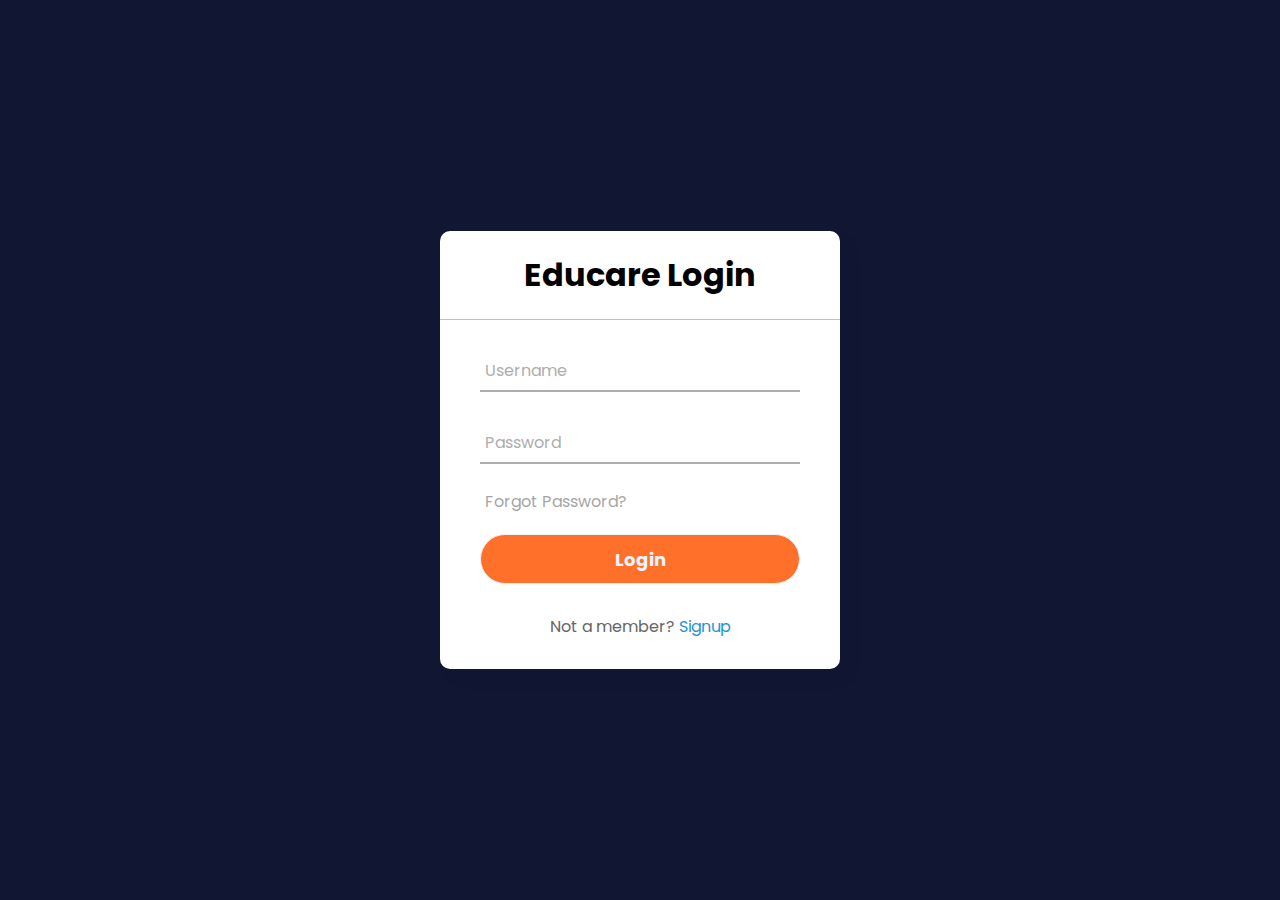
==== index.html @ a629afd0 "Dashboard and class pages" ====
<!DOCTYPE html>
<html lang="en" dir="ltr">
  <head>
    <meta charset="utf-8">
    <title>Educare Login</title>
    <link rel="stylesheet" href="style.css">
  </head>
  <body>
    <div class="center">
      <h1>Educare Login</h1>
      <form method="post">
        <div class="txt_field">
          <input type="text" required>
          <span></span>
          <label>Username</label>
        </div>
        <div class="txt_field">
          <input type="password" required>
          <span></span>
          <label>Password</label>
        </div>
        <div class="pass">Forgot Password?</div>
        <input type="submit" value="Login">
        <div class="signup_link">
          Not a member? <a href="#">Signup</a>
        </div>
      </form>
    </div>

  </body>
</html>
---- style.css ----
@import url('https://fonts.googleapis.com/css2?family=Noto+Sans:wght@700&family=Poppins:wght@400;500;600&display=swap');
*{
  margin: 0;
  padding: 0;
  box-sizing: border-box;
  font-family: "Poppins", sans-serif;
}
body{
  margin: 0;
  padding: 0;
  background: linear-gradient(120deg,#111633, #111633);
  height: 100vh;
  overflow: hidden;
}
.center{
  position: absolute;
  top: 50%;
  left: 50%;
  transform: translate(-50%, -50%);
  width: 400px;
  background: white;
  border-radius: 10px;
  box-shadow: 10px 10px 15px rgba(0,0,0,0.05);
}
.center h1{
  text-align: center;
  padding: 20px 0;
  border-bottom: 1px solid silver;
}
.center form{
  padding: 0 40px;
  box-sizing: border-box;
}
form .txt_field{
  position: relative;
  border-bottom: 2px solid #adadad;
  margin: 30px 0;
}
.txt_field input{
  width: 100%;
  padding: 0 5px;
  height: 40px;
  font-size: 16px;
  border: none;
  background: none;
  outline: none;
}
.txt_field label{
  position: absolute;
  top: 50%;
  left: 5px;
  color: #adadad;
  transform: translateY(-50%);
  font-size: 16px;
  pointer-events: none;
  transition: .5s;
}
.txt_field span::before{
  content: '';
  position: absolute;
  top: 40px;
  left: 0;
  width: 0%;
  height: 2px;
  background: #2691d9;
  transition: .5s;
}
.txt_field input:focus ~ label,
.txt_field input:valid ~ label{
  top: -5px;
  color: #2691d9;
}
.txt_field input:focus ~ span::before,
.txt_field input:valid ~ span::before{
  width: 100%;
}
.pass{
  margin: -5px 0 20px 5px;
  color: #a6a6a6;
  cursor: pointer;
}
.pass:hover{
  text-decoration: underline;
}
input[type="submit"]{
  width: 100%;
  height: 50px;
  border: 1px solid;
  background: #FF712B;
  border-radius: 25px;
  font-size: 18px;
  color: #e9f4fb;
  font-weight: 700;
  cursor: pointer;
  outline: none;
}
input[type="submit"]:hover{
  border-color: #2691d9;
  transition: .5s;
}
.signup_link{
  margin: 30px 0;
  text-align: center;
  font-size: 16px;
  color: #666666;
}
.signup_link a{
  color: #2691d9;
  text-decoration: none;
}
.signup_link a:hover{
  text-decoration: underline;
}
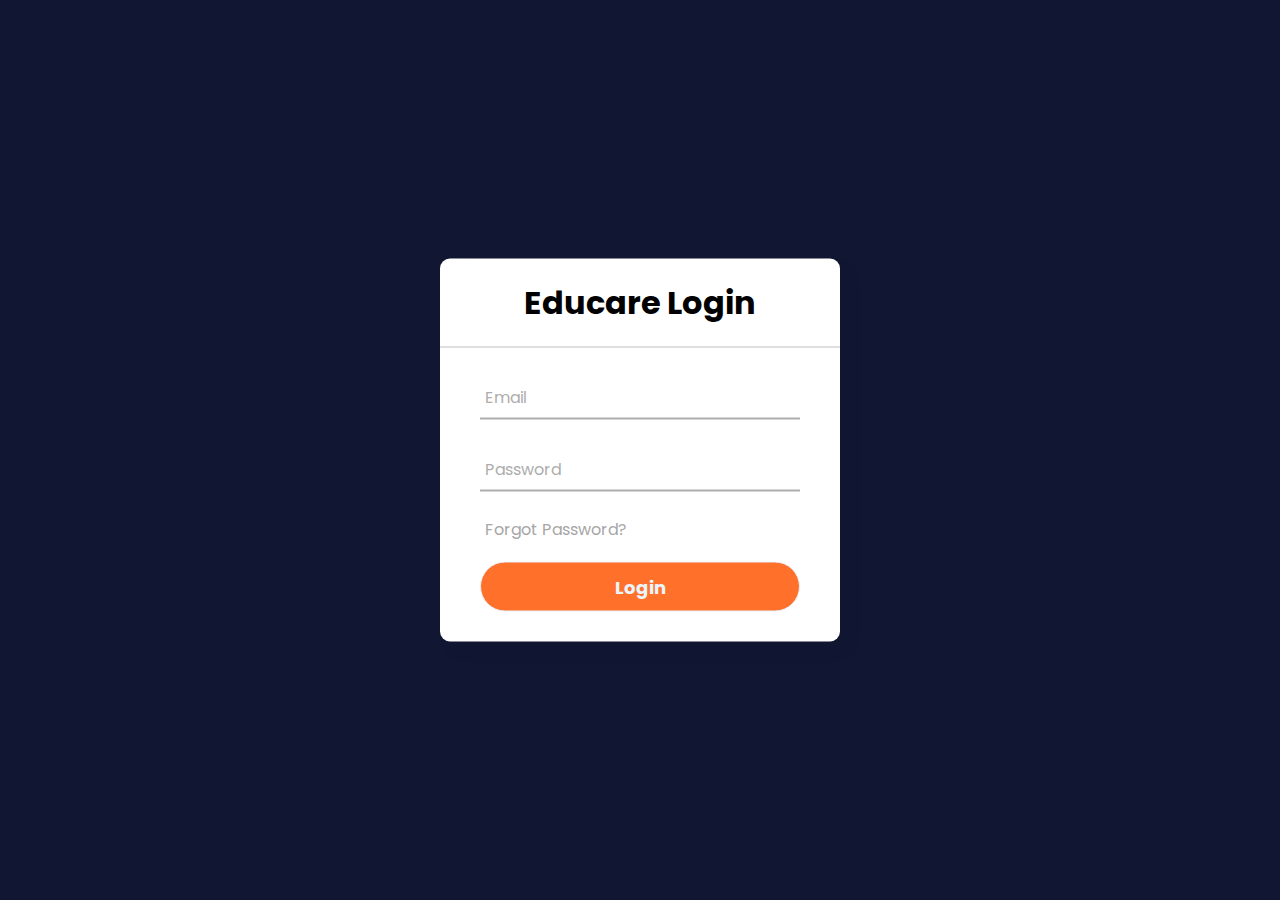
==== commit 82947482: "Integrate login page with api" ====
--- a/index.html
+++ b/index.html
@@ -1,31 +1,30 @@
 <!DOCTYPE html>
 <html lang="en" dir="ltr">
   <head>
-    <meta charset="utf-8">
+    <meta charset="utf-8" />
     <title>Educare Login</title>
-    <link rel="stylesheet" href="style.css">
+    <link rel="stylesheet" href="style.css" />
   </head>
   <body>
     <div class="center">
       <h1>Educare Login</h1>
-      <form method="post">
+      <form class="login-form">
         <div class="txt_field">
-          <input type="text" required>
+          <input type="text" id="email" name="email" required />
           <span></span>
-          <label>Username</label>
+          <label>Email</label>
         </div>
         <div class="txt_field">
-          <input type="password" required>
+          <input type="password" id="password" name="password" required />
           <span></span>
           <label>Password</label>
         </div>
         <div class="pass">Forgot Password?</div>
-        <input type="submit" value="Login">
-        <div class="signup_link">
-          Not a member? <a href="#">Signup</a>
-        </div>
+        <input type="submit" value="Login" />
+        <div class="signup_link"></div>
       </form>
     </div>
 
+    <script src="./JavaScript/index.js"></script>
   </body>
 </html>
